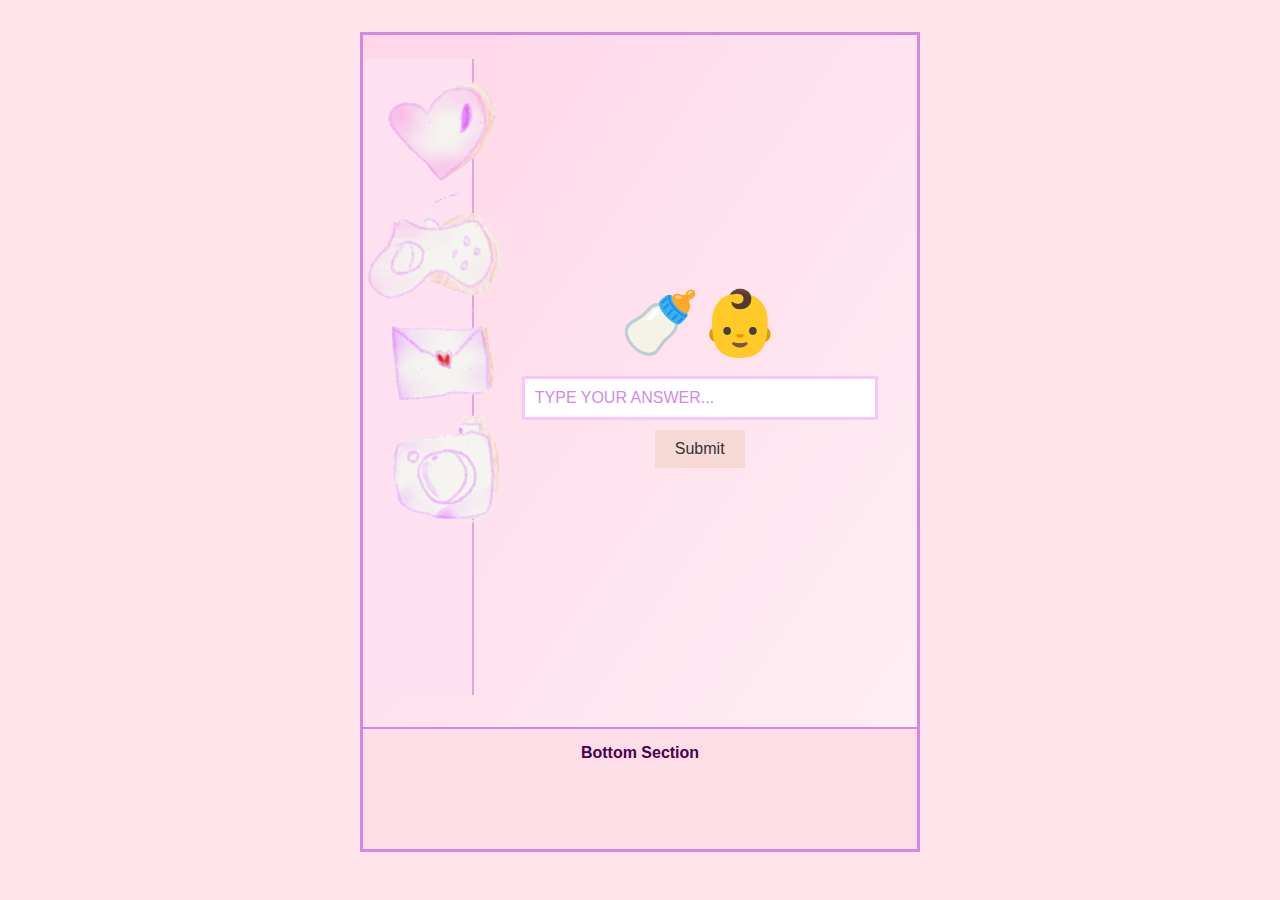
==== games.html @ 5b6dd4e2 "2.1.0" ====
<!DOCTYPE html>
<html lang="en">
<head>
  <meta charset="UTF-8" />
  <meta name="viewport" content="width=device-width, initial-scale=1.0"/>
  <title>Retro Barbie Vibes</title>
  <link rel="stylesheet" href="style.css" />
</head>
<body>
  <div class="main-container">
    <div class="top-section">
      <div class="left-panel">
        <a href="index.html"><img src="images/about.png" alt="Page 1" class="left-icon" id="about"/></a>
        <a href="games.html"><img src="images/games.png" alt="Page 2" class="left-icon" id="games"/></a>
        <a href="page3.html"><img src="images/invite.png" alt="Page 3" class="left-icon" id="invitation"/></a>
        <a href="page4.html"><img src="images/photos.png" alt="Page 4" class="left-icon" id="photos"/></a>
      </div>

      <div class="right-panel">
        <div class="quiz-container" id="game">
          <div class="emoji-question" id="question"></div>
          <input type="text" id="answerInput" placeholder="Type your answer..." />
          <button onclick="checkAnswer()">Submit</button>
          <div class="feedback" id="feedback"></div>
        </div>

        <div id="resultBox" style="display: none;">
          <h3>Your Score: <span id="final-score"></span>/5</h3>
          <button onclick="restartGame()">Try Again</button>
          <button onclick="goHome()">→</button>
        </div>
      </div>
    </div>

    <div class="bottom-section">Bottom Section</div>
  </div>

  <script>
    const quiz = [
      { emoji: "🍼👶", answer: "baby bottle" },
      { emoji: "👶🛁", answer: "baby shower" },
      { emoji: "👣👣", answer: "baby steps" },
      { emoji: "👶📸", answer: "baby photo" },
      { emoji: "💤👶", answer: "sleeping baby" }
    ];

    let current = 0;
    let score = 0;

    const questionEl = document.getElementById("question");
    const answerInput = document.getElementById("answerInput");
    const feedbackEl = document.getElementById("feedback");
    const resultBox = document.getElementById("resultBox");
    const finalScoreEl = document.getElementById("final-score");
    const gameContainer = document.getElementById("game");

    function loadQuestion() {
      if (current < quiz.length) {
        questionEl.textContent = quiz[current].emoji;
        answerInput.value = "";
        feedbackEl.textContent = "";
      } else {
        showResult();
      }
    }

    function checkAnswer() {
      const userAnswer = answerInput.value.trim().toLowerCase();
      const correctAnswer = quiz[current].answer.toLowerCase();

      if (userAnswer === correctAnswer) {
        feedbackEl.textContent = "✅ Correct!";
        score++;
      } else {
        feedbackEl.textContent = `❌ It was: ${quiz[current].answer}`;
      }

      current++;
      setTimeout(loadQuestion, 1000);
    }

    function showResult() {
      gameContainer.style.display = "none";
      resultBox.style.display = "block";
      finalScoreEl.textContent = score;
    }

    function restartGame() {
      current = 0;
      score = 0;
      gameContainer.style.display = "block";
      resultBox.style.display = "none";
      loadQuestion();
    }

    function goHome() {
      window.location.href = "index.html";
    }

    loadQuestion();
  </script>
</body>
</html>
---- style.css ----
/* three main colors 
1. #F9DCFA - purple for all borders
2. F6D9D5 - orange for buttons
3. red to highlight*/

* {
    margin: 0;
    padding: 0;
    box-sizing: border-box;
  }
  
  body {
    background-color: #ffe4ec;
    font-family: 'Comic Sans MS', cursive, sans-serif;
    color: #4b004b;
    display: flex;
    justify-content: center;
    align-items: center;
    height: 100vh;
  }
  
  .main-container {
    width: calc(100vw - 45rem);
    height: calc(100vh - 5rem);
    margin: 0 20rem 1rem 20rem;
    display: flex;
    flex-direction: column;
    background: linear-gradient(to bottom right, #ffd6e8, #fff0f5);
    border: 3px solid #d289e4;
    gap: 2rem;
    overflow: hidden;
    
  }
  
  .top-section {
    display: flex;
    flex: 1;
    gap: 2rem;
    min-height: 0;
  }
  
  .left-panel {
    width: 20%;
    background-color: #ffe0f0;
    border-right: 2px solid #e1a6d7;
  }
  
  .left-panel a {
    display: block;
   
  }
  
  .left-panel img.left-icon {
    width: 9rem;
    height: 16rem;
    object-fit: contain;
    transition: transform 0.1s ease;
   margin-left: 0rem;
   margin-bottom: -6rem;
   margin-top: -3rem;
  }
  
  .left-panel img.left-icon:hover {
    transform: scale(.5);
    cursor: pointer;
  }

#games{
    margin-top: -3rem;
}

  #photos, #invitation {
   width: 12rem;
   height: 16rem;
   margin-left: -1rem;
   padding-top: 3rem;
  }

  .right-panel {
    width: 70%;
    padding: 1rem;
    overflow: hidden;
    display: flex;
    align-items: center;
    justify-content: center;
  }
  
.main-image{
    width: 100%;
    height: auto;
    object-fit: contain;
    display: block;
}

.quiz-container {
  text-align: center;
  max-width: 500px;
  width: 100%;
}

.emoji-question {
  font-size: 4rem;
  margin-bottom: 15px;
}

input[type="text"] {
  padding: 10px;
  font-size: 1rem;
  width: 100%;
  margin-bottom: 10px;
  border: 3px solid #f6c7f7;
  color: #f7ccc6;
}

::placeholder {
  color: #d289e4;
text-transform: uppercase;}

button {
  padding: 10px 20px;
  font-size: 1rem;
  background-color: #F6D9D5;
  color: #333;
  border: none;
  cursor: pointer;
}

.result {
  font-weight: bold;
  margin-top: 10px;
}

  .left-panel,
  .right-panel {
    margin-top: 1.5rem; 
  }

  .bottom-section {
    height: 15%;
    background-color: #fddde6;
    text-align: center;
    line-height: 100%;
    font-weight: bold;
    border-top: 2px solid #d289e4;
    padding: 1rem;
  }
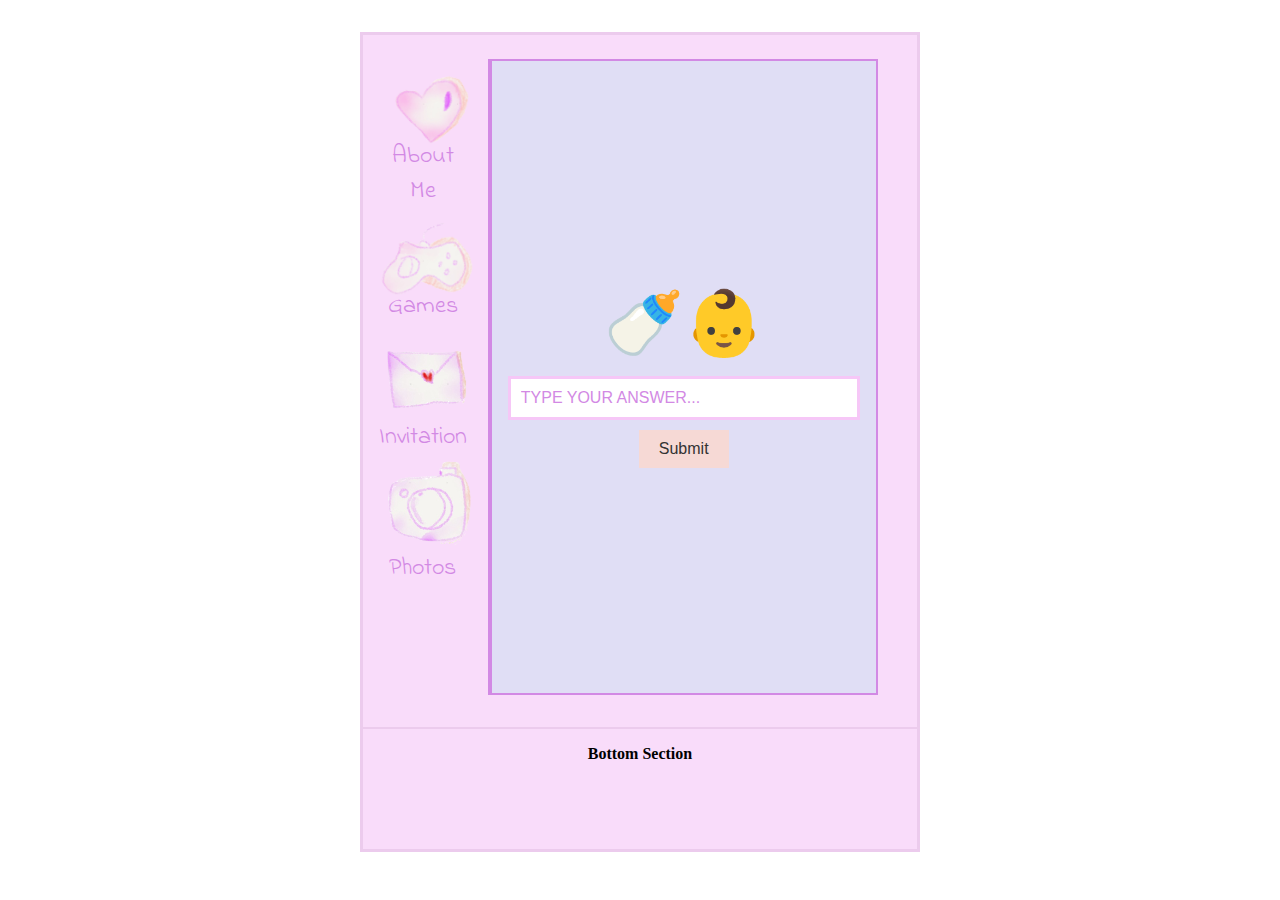
==== commit c95593cc: "4.0" ====
--- a/games.html
+++ b/games.html
@@ -1,19 +1,69 @@
 <!DOCTYPE html>
 <html lang="en">
-<head>
-  <meta charset="UTF-8" />
-  <meta name="viewport" content="width=device-width, initial-scale=1.0"/>
-  <title>Retro Barbie Vibes</title>
-  <link rel="stylesheet" href="style.css" />
-</head>
+  <head>
+    <meta charset="UTF-8" />
+    <meta name="viewport" content="width=device-width, initial-scale=1.0" />
+    <title>Retro Barbie Vibes</title>
+    <link rel="stylesheet" href="style.css" />
+    <link rel="preconnect" href="https://fonts.googleapis.com" />
+    <link rel="preconnect" href="https://fonts.gstatic.com" crossorigin />
+    <link
+      href="https://fonts.googleapis.com/css2?family=Indie+Flower&family=Inter:ital,opsz,wght@0,14..32,100..900;1,14..32,100..900&family=Montserrat:ital,wght@0,100..900;1,100..900&family=Roboto+Slab:wght@100..900&display=swap"
+      rel="stylesheet"
+    />
+  </head>
 <body>
   <div class="main-container">
     <div class="top-section">
       <div class="left-panel">
-        <a href="index.html"><img src="images/about.png" alt="Page 1" class="left-icon" id="about"/></a>
-        <a href="games.html"><img src="images/games.png" alt="Page 2" class="left-icon" id="games"/></a>
-        <a href="page3.html"><img src="images/invite.png" alt="Page 3" class="left-icon" id="invitation"/></a>
-        <a href="page4.html"><img src="images/photos.png" alt="Page 4" class="left-icon" id="photos"/></a>
+        <div class="nav-item">
+          <a href="index.html" class="nav-link">
+            <img
+              src="images/about.png"
+              alt="Page 1"
+              class="left-icon"
+              id="about"
+            />
+            <div class="nav-label">About Me</div>
+          </a>
+        </div>
+
+        <div class="nav-item">
+          <a href="games.html" class="nav-link">
+            <img
+              src="images/games.png"
+              alt="Page 2"
+              class="left-icon"
+              id="games"
+            />
+            <div class="nav-label">Games</div>
+          </a>
+        </div>
+
+        <div class="nav-item">
+          <a href="invitation.html" class="nav-link">
+            <img
+              src="images/invite.png"
+              alt="Page 3"
+              class="left-icon"
+              id="invitation"
+            />
+            <div class="nav-label">Invitation</div>
+          </a>
+        </div>
+
+        <div class="nav-item">
+          <a href="photos.html" class="nav-link">
+            <img
+              src="images/photos.png"
+              alt="Page 4"
+              class="left-icon"
+              id="photos"
+            />
+          
+          <div class="nav-label">Photos</div>
+        </a>
+        </div>
       </div>
 
       <div class="right-panel">
--- a/style.css
+++ b/style.css
@@ -1,95 +1,139 @@
-/* three main colors 
-1. #F9DCFA - purple for all borders
-2. F6D9D5 - orange for buttons
-3. red to highlight*/
+:root {
+  --color-bg: #ffe4ec;
+  --color-panel-bg: #F9DCFA;
+  --color-border: #eccbed;
+  --color-button: #F6D9D5;
+  --color-panel-right-bg: #e0def5;
+  --color-gradient-start: #ffd6e8;
+  --color-gradient-end: #fff0f5;
+  --color-placeholder: #d289e4;
+  --color-text-primary: #4b004b;
+  --color-input-border: #f6c7f7;
+  --color-input-text: #f7ccc6;
+
+
+  --panel-left-width: 20%;
+  --panel-right-width: 70%;
+  --icon-width: 6rem;
+  --icon-height: 13rem;
+
+
+  --transition-speed: 0.2s;
+  --hover-scale: 0.5;
+  --text-hover-scale: 1;
+}
 
 * {
-    margin: 0;
-    padding: 0;
-    box-sizing: border-box;
-  }
-  
-  body {
-    background-color: #ffe4ec;
-    font-family: 'Comic Sans MS', cursive, sans-serif;
-    color: #4b004b;
-    display: flex;
-    justify-content: center;
-    align-items: center;
-    height: 100vh;
-  }
-  
-  .main-container {
-    width: calc(100vw - 45rem);
-    height: calc(100vh - 5rem);
-    margin: 0 20rem 1rem 20rem;
-    display: flex;
-    flex-direction: column;
-    background: linear-gradient(to bottom right, #ffd6e8, #fff0f5);
-    border: 3px solid #d289e4;
-    gap: 2rem;
-    overflow: hidden;
-    
-  }
-  
-  .top-section {
-    display: flex;
-    flex: 1;
-    gap: 2rem;
-    min-height: 0;
-  }
-  
-  .left-panel {
-    width: 20%;
-    background-color: #ffe0f0;
-    border-right: 2px solid #e1a6d7;
-  }
-  
-  .left-panel a {
-    display: block;
-   
-  }
-  
-  .left-panel img.left-icon {
-    width: 9rem;
-    height: 16rem;
-    object-fit: contain;
-    transition: transform 0.1s ease;
-   margin-left: 0rem;
-   margin-bottom: -6rem;
-   margin-top: -3rem;
-  }
-  
-  .left-panel img.left-icon:hover {
-    transform: scale(.5);
-    cursor: pointer;
-  }
-
-#games{
-    margin-top: -3rem;
-}
-
-  #photos, #invitation {
-   width: 12rem;
-   height: 16rem;
-   margin-left: -1rem;
-   padding-top: 3rem;
-  }
-
-  .right-panel {
-    width: 70%;
-    padding: 1rem;
-    overflow: hidden;
-    display: flex;
-    align-items: center;
-    justify-content: center;
-  }
-  
-.main-image{
-    width: 100%;
-    height: auto;
-    object-fit: contain;
-    display: block;
+  margin: 0;
+  padding: 0;
+  box-sizing: border-box;
+}
+
+body {
+
+  display: flex;
+  justify-content: center;
+  align-items: center;
+  height: 100vh;
+}
+
+.main-container {
+  width: calc(100vw - 45rem);
+  height: calc(100vh - 5rem);
+  margin: 0 20rem 1rem 20rem;
+  display: flex;
+  flex-direction: column;
+  background-color: var(--color-panel-bg);
+  border: 3px solid var(--color-border);
+  gap: 2rem;
+  overflow: hidden;
+}
+
+.top-section {
+  display: flex;
+  flex: 1;
+  min-height: 0;
+}
+
+.left-panel {
+  width: var(--panel-left-width);
+  background-color: var(--color-panel-bg);
+  border-right: 2px solid var(--color-placeholder);
+  margin-top: 1.5rem;
+  margin-left: 1rem;
+}
+
+.left-panel a {
+  display: block;
+}
+
+.left-panel img.left-icon {
+  width: var(--icon-width);
+  height: var(--icon-height);
+  object-fit: contain;
+  transition: transform var(--transition-speed) ease;
+  margin-left: 0rem;
+  margin-bottom: -6rem;
+  margin-top: -3rem;
+}
+
+.left-panel img.left-icon:hover {
+  transform: scale(var(--hover-scale));
+  cursor: pointer;
+}
+
+#games {
+  margin-top: -3rem;
+}
+
+#photos, #invitation {
+  width: 8rem;
+  height: 14rem;
+  margin-left: -1rem;
+  padding-top: 2rem;
+}
+
+.nav-link {
+  display: flex;
+  flex-direction: column;
+  align-items: center;
+  text-decoration: none;
+}
+
+.nav-link:hover .left-icon,
+.nav-link:hover .nav-label {
+  transform: scale(var(--hover-scale));
+  transition: transform var(--transition-speed) ease;
+  cursor: pointer;
+}
+
+.nav-label {
+  margin-top: 0.5em;
+  font-family: 'Indie Flower', cursive;
+  font-size: 1.5em;
+  color: var(--color-placeholder);
+  text-align: center;
+  width: 80%;
+  transition: transform var(--transition-speed) ease;
+}
+
+.right-panel {
+  width: var(--panel-right-width);
+  padding: 1rem;
+  overflow: hidden;
+  display: flex;
+  align-items: center;
+  justify-content: center;
+  background-color: var(--color-panel-right-bg);
+  margin-top: 1.5rem;
+  border: 2px solid var(--color-placeholder);
+}
+
+.main-image {
+  width: 1000rem;
+  height: 32rem;
+  object-fit: contain;
+  display: block;
 }
 
 .quiz-container {
@@ -108,18 +152,19 @@
   font-size: 1rem;
   width: 100%;
   margin-bottom: 10px;
-  border: 3px solid #f6c7f7;
-  color: #f7ccc6;
+  border: 3px solid var(--color-input-border);
+  color: var(--color-input-text);
 }
 
 ::placeholder {
-  color: #d289e4;
-text-transform: uppercase;}
+  color: var(--color-placeholder);
+  text-transform: uppercase;
+}
 
 button {
   padding: 10px 20px;
   font-size: 1rem;
-  background-color: #F6D9D5;
+  background-color: var(--color-button);
   color: #333;
   border: none;
   cursor: pointer;
@@ -130,18 +175,60 @@
   margin-top: 10px;
 }
 
-  .left-panel,
-  .right-panel {
-    margin-top: 1.5rem; 
-  }
-
-  .bottom-section {
-    height: 15%;
-    background-color: #fddde6;
-    text-align: center;
-    line-height: 100%;
-    font-weight: bold;
-    border-top: 2px solid #d289e4;
-    padding: 1rem;
-  }
-  +.bottom-section {
+  height: 15%;
+  background-color: var(--color-panel-bg);
+  text-align: center;
+  font-weight: bold;
+  border-top: 2px solid var(--color-border);
+  padding: 1rem;
+}
+
+/* 🔧 Scrollbar inside main-container */
+.main-container {
+  position: relative;
+  overflow-y: scroll;
+  scrollbar-width: auto;
+  scrollbar-color: #c78cbf #ffe4ec;
+}
+
+/* 🌐 For WebKit browsers */
+.main-container::-webkit-scrollbar {
+  width: 24px;
+  background-color: #ffe4ec;
+}
+
+/* 🔼🔽 Arrows */
+.main-container::-webkit-scrollbar-button {
+  height: 16px;
+  width: 24px;
+  background-color: #c78cbf;
+  border: 2px solid var(--color-input-border);
+  display: block;
+}
+
+/* 🌟 Scrollbar Thumb – always visible & sharp */
+.main-container::-webkit-scrollbar-thumb {
+  background-color: #c78cbf;
+  border: 2px solid #4b004b;
+  border-radius: 0;
+  box-shadow: none;
+  opacity: 1; /* 🔥 Make sure it's always fully visible */
+}
+
+/* Background track */
+.main-container::-webkit-scrollbar-track {
+  background: linear-gradient(
+    to bottom,      /* Top color */
+    var(--color-input-border) 70%,      /* 70% baby pink */
+    var(--color-panel-bg) 70%,      /* Switch at 70% to second color */
+    var(--color-panel-bg) 100%      /* Bottom 30% peachy */
+  );
+  border-left: 2px solid #4b004b;
+}
+
+
+/* Corner */
+.main-container::-webkit-scrollbar-corner {
+  background-color: #ffe4ec;
+}
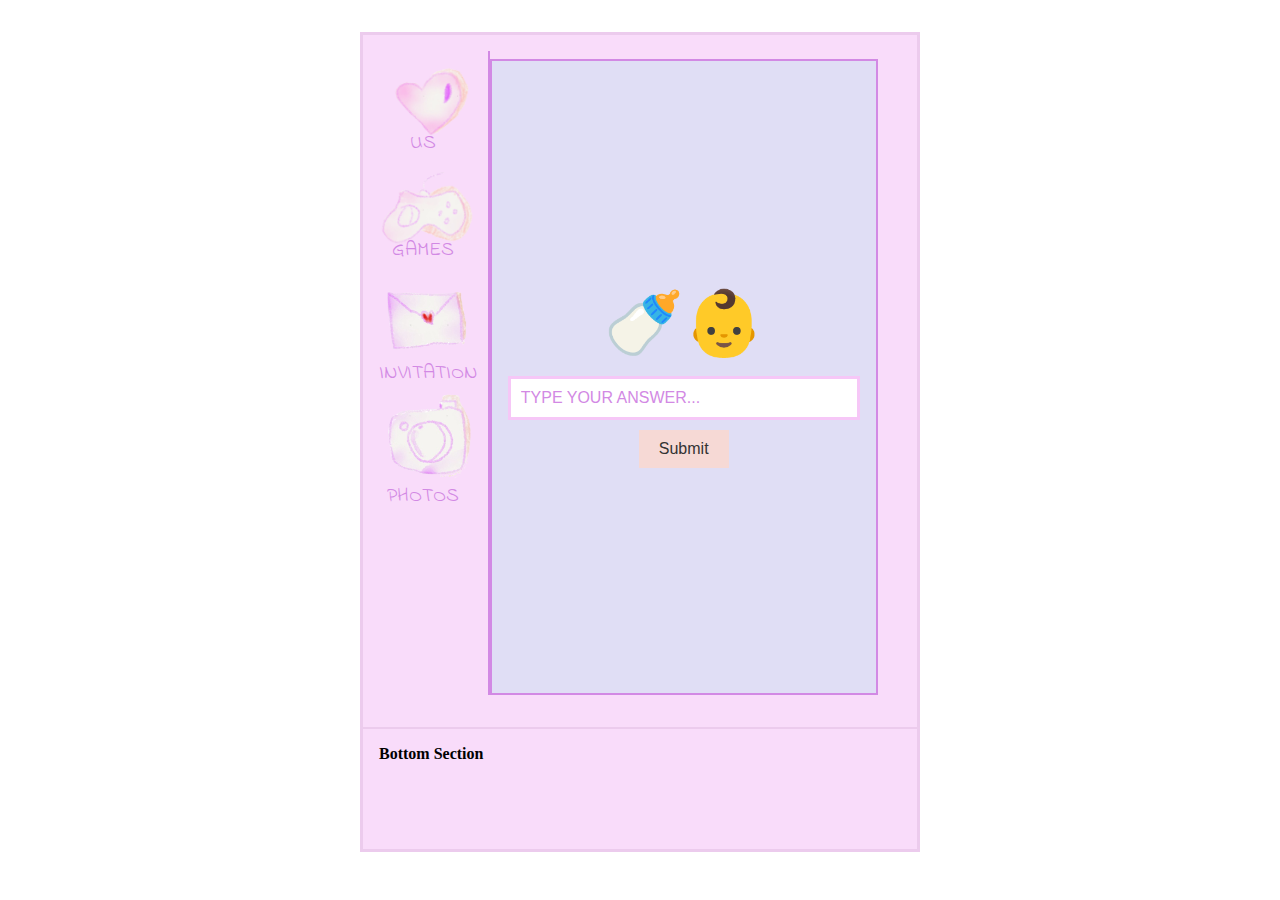
==== commit b4444ecf: "4.1.0" ====
--- a/games.html
+++ b/games.html
@@ -3,7 +3,7 @@
   <head>
     <meta charset="UTF-8" />
     <meta name="viewport" content="width=device-width, initial-scale=1.0" />
-    <title>Retro Barbie Vibes</title>
+    <title>Khyati's Baby Showero Barbie Vibes</title>
     <link rel="stylesheet" href="style.css" />
     <link rel="preconnect" href="https://fonts.googleapis.com" />
     <link rel="preconnect" href="https://fonts.gstatic.com" crossorigin />
@@ -24,7 +24,7 @@
               class="left-icon"
               id="about"
             />
-            <div class="nav-label">About Me</div>
+            <div class="nav-label">Us</div>
           </a>
         </div>
 
--- a/style.css
+++ b/style.css
@@ -10,7 +10,7 @@
   --color-text-primary: #4b004b;
   --color-input-border: #f6c7f7;
   --color-input-text: #f7ccc6;
-
+--color-font:#d289e4 ;
 
   --panel-left-width: 20%;
   --panel-right-width: 70%;
@@ -30,12 +30,13 @@
 }
 
 body {
-
+  /* font-family: 'Indie Flower', cursive; */
   display: flex;
   justify-content: center;
   align-items: center;
   height: 100vh;
 }
+
 
 .main-container {
   width: calc(100vw - 45rem);
@@ -59,8 +60,8 @@
   width: var(--panel-left-width);
   background-color: var(--color-panel-bg);
   border-right: 2px solid var(--color-placeholder);
-  margin-top: 1.5rem;
   margin-left: 1rem;
+  margin-top: 1rem;
 }
 
 .left-panel a {
@@ -108,9 +109,10 @@
 }
 
 .nav-label {
+  text-transform: uppercase;
   margin-top: 0.5em;
   font-family: 'Indie Flower', cursive;
-  font-size: 1.5em;
+  font-size: 1.25em;
   color: var(--color-placeholder);
   text-align: center;
   width: 80%;
@@ -131,7 +133,7 @@
 
 .main-image {
   width: 1000rem;
-  height: 32rem;
+  height: 30rem;
   object-fit: contain;
   display: block;
 }
@@ -176,6 +178,7 @@
 }
 
 .bottom-section {
+  display: flex;
   height: 15%;
   background-color: var(--color-panel-bg);
   text-align: center;
@@ -184,47 +187,81 @@
   padding: 1rem;
 }
 
+.bottom-content {
+  display: flex;
+  justify-content: space-between;
+  align-items: center;
+  width: 100%;
+}
+
+.bottom-left {
+  width: auto;
+  display: flex;
+  align-items: center;
+}
+
+.bottom-icon {
+  margin-left: -1rem;
+  width: 6rem;
+  object-fit: contain;
+  transition: transform var(--transition-speed) ease;
+  cursor: pointer;
+}
+
+.bottom-icon:hover {
+  transform: scale(1.5);
+}
+
+.bottom-right .color-picker {
+  display: flex;
+  flex-direction: row; /* ensure it's a row */
+  flex-wrap: wrap; /* allows wrapping if space is less */
+  /* padding: 0.5rem; */
+}
+
+.color-swatch {
+  width: 2.4rem;
+  height: 2.4rem;
+  border: 2px solid var(--color-input-border);
+  box-shadow: 2px 2px 4px rgba(0, 0, 0, 0.2);
+  cursor: pointer;
+  transition: transform 0.2s ease;
+  /* background-color: transparent;  */
+}
+
+.color-swatch:hover {
+  transform: scale(1.15);
+}
+
 /* 🔧 Scrollbar inside main-container */
 .main-container {
   position: relative;
   overflow-y: scroll;
-  scrollbar-width: auto;
-  scrollbar-color: #c78cbf #ffe4ec;
 }
 
 /* 🌐 For WebKit browsers */
 .main-container::-webkit-scrollbar {
   width: 24px;
-  background-color: #ffe4ec;
 }
 
 /* 🔼🔽 Arrows */
 .main-container::-webkit-scrollbar-button {
   height: 16px;
   width: 24px;
-  background-color: #c78cbf;
-  border: 2px solid var(--color-input-border);
+  background-color: var(--color-input-border);
+  border: 2px solid var(--color-placeholder);
   display: block;
-}
-
-/* 🌟 Scrollbar Thumb – always visible & sharp */
-.main-container::-webkit-scrollbar-thumb {
-  background-color: #c78cbf;
-  border: 2px solid #4b004b;
-  border-radius: 0;
-  box-shadow: none;
-  opacity: 1; /* 🔥 Make sure it's always fully visible */
 }
 
 /* Background track */
 .main-container::-webkit-scrollbar-track {
   background: linear-gradient(
     to bottom,      /* Top color */
-    var(--color-input-border) 70%,      /* 70% baby pink */
-    var(--color-panel-bg) 70%,      /* Switch at 70% to second color */
-    var(--color-panel-bg) 100%      /* Bottom 30% peachy */
+    var(--color-input-border) 70%,      
+    var(--color-panel-bg) 70%,      
+    var(--color-panel-bg) 100%     
   );
-  border-left: 2px solid #4b004b;
+  border-left: 2px solid var(--color-placeholder); 
 }
 
 
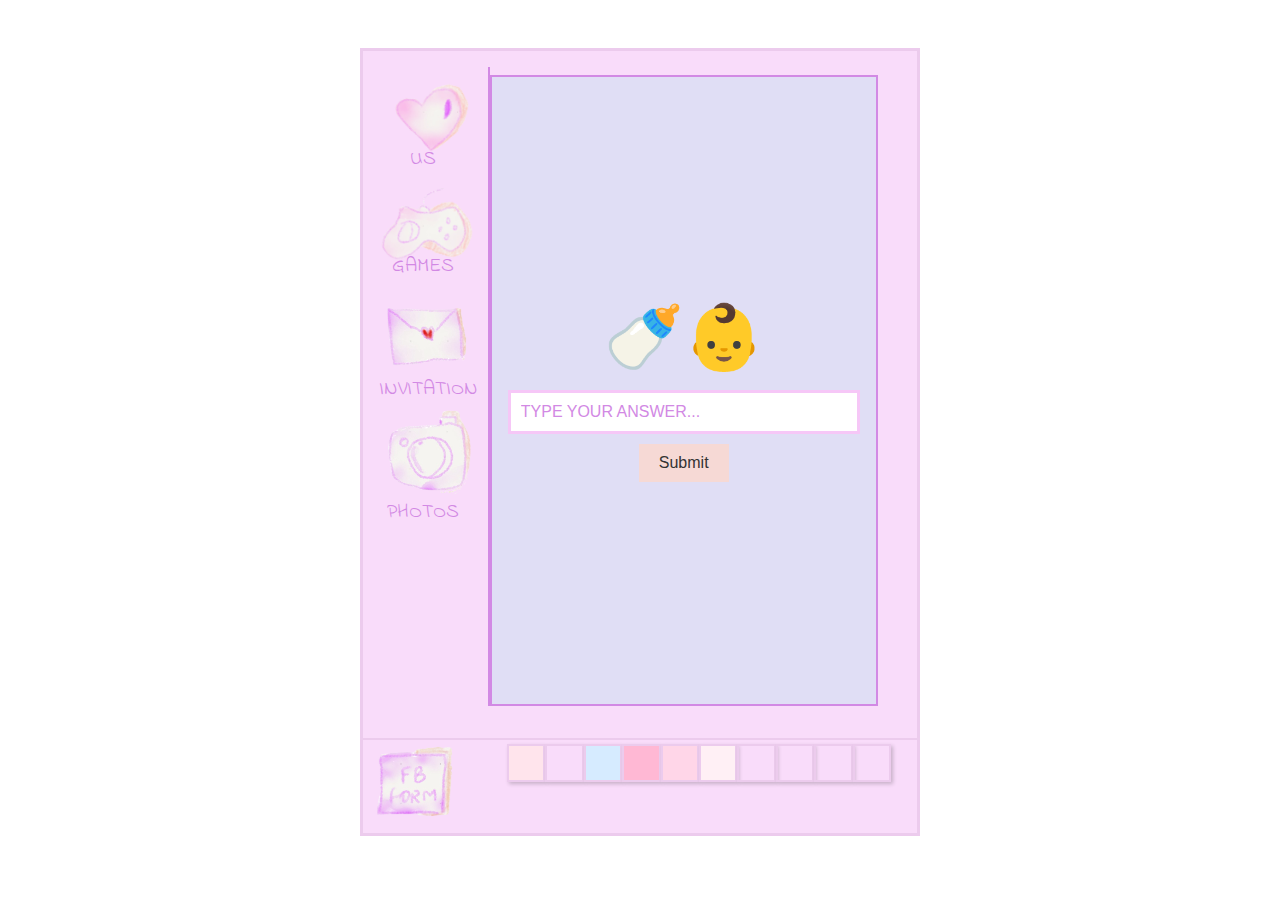
==== commit c5124510: "5.0" ====
--- a/games.html
+++ b/games.html
@@ -12,142 +12,220 @@
       rel="stylesheet"
     />
   </head>
-<body>
-  <div class="main-container">
-    <div class="top-section">
-      <div class="left-panel">
-        <div class="nav-item">
-          <a href="index.html" class="nav-link">
-            <img
-              src="images/about.png"
-              alt="Page 1"
-              class="left-icon"
-              id="about"
+  <body>
+    <div class="main-container">
+      <div class="top-section">
+        <div class="left-panel">
+          <div class="nav-item">
+            <a href="index.html" class="nav-link">
+              <img
+                src="images/about.png"
+                alt="Page 1"
+                class="left-icon"
+                id="about"
+              />
+              <div class="nav-label">Us</div>
+            </a>
+          </div>
+
+          <div class="nav-item">
+            <a href="games.html" class="nav-link">
+              <img
+                src="images/games.png"
+                alt="Page 2"
+                class="left-icon"
+                id="games"
+              />
+              <div class="nav-label">Games</div>
+            </a>
+          </div>
+
+          <div class="nav-item">
+            <a href="invitation.html" class="nav-link">
+              <img
+                src="images/invite.png"
+                alt="Page 3"
+                class="left-icon"
+                id="invitation"
+              />
+              <div class="nav-label">Invitation</div>
+            </a>
+          </div>
+
+          <div class="nav-item">
+            <a href="photos.html" class="nav-link">
+              <img
+                src="images/photos.png"
+                alt="Page 4"
+                class="left-icon"
+                id="photos"
+              />
+
+              <div class="nav-label">Photos</div>
+            </a>
+          </div>
+        </div>
+
+        <div class="right-panel">
+          <div class="quiz-container" id="game">
+            <div class="emoji-question" id="question"></div>
+            <input
+              type="text"
+              id="answerInput"
+              placeholder="Type your answer..."
             />
-            <div class="nav-label">Us</div>
-          </a>
-        </div>
-
-        <div class="nav-item">
-          <a href="games.html" class="nav-link">
-            <img
-              src="images/games.png"
-              alt="Page 2"
-              class="left-icon"
-              id="games"
-            />
-            <div class="nav-label">Games</div>
-          </a>
-        </div>
-
-        <div class="nav-item">
-          <a href="invitation.html" class="nav-link">
-            <img
-              src="images/invite.png"
-              alt="Page 3"
-              class="left-icon"
-              id="invitation"
-            />
-            <div class="nav-label">Invitation</div>
-          </a>
-        </div>
-
-        <div class="nav-item">
-          <a href="photos.html" class="nav-link">
-            <img
-              src="images/photos.png"
-              alt="Page 4"
-              class="left-icon"
-              id="photos"
-            />
-          
-          <div class="nav-label">Photos</div>
-        </a>
+            <button onclick="checkAnswer()">Submit</button>
+            <div class="feedback" id="feedback"></div>
+          </div>
+
+          <div id="resultBox" style="display: none">
+            <h3>Your Score: <span id="final-score"></span>/5</h3>
+            <button onclick="restartGame()">Try Again</button>
+            <button onclick="goHome()">→</button>
+          </div>
         </div>
       </div>
 
-      <div class="right-panel">
-        <div class="quiz-container" id="game">
-          <div class="emoji-question" id="question"></div>
-          <input type="text" id="answerInput" placeholder="Type your answer..." />
-          <button onclick="checkAnswer()">Submit</button>
-          <div class="feedback" id="feedback"></div>
-        </div>
-
-        <div id="resultBox" style="display: none;">
-          <h3>Your Score: <span id="final-score"></span>/5</h3>
-          <button onclick="restartGame()">Try Again</button>
-          <button onclick="goHome()">→</button>
+      <div class="bottom-section">
+        <div class="bottom-content">
+          <div class="bottom-left">
+            <a
+              href="https://forms.office.com/r/HLgDbQ54sD"
+              target="_blank"
+              rel="noopener noreferrer"
+            >
+              <img
+                src="images/form.png"
+                alt="Bottom Icon"
+                class="bottom-icon"
+              />
+            </a>
+            <div class="color-picker">
+              <div
+                class="color-swatch"
+                style="background-color: #ffe4ec"
+                data-color="#ffe4ec"
+              ></div>
+              <div
+                class="color-swatch"
+                style="background-color: #f9dcfa"
+                data-color="#f9dcfa"
+              ></div>
+              <div
+                class="color-swatch"
+                style="background-color: #d6ebff"
+                data-color="#d289e4"
+              ></div>
+              <div
+                class="color-swatch"
+                style="background-color: #ffb8d4"
+                data-color="#c78cbf"
+              ></div>
+              <div
+                class="color-swatch"
+                style="background-color: #ffd6e8"
+                data-color="#ffd6e8"
+              ></div>
+              <div
+                class="color-swatch"
+                style="background-color: #fff0f5"
+                data-color="#fff0f5"
+              ></div>
+              <div class="color-swatch"></div>
+              <div class="color-swatch"></div>
+              <div class="color-swatch"></div>
+              <div class="color-swatch"></div>
+            </div>
+          </div>
+          <div class="bottom-right"></div>
         </div>
       </div>
+
+      <div class="custom-scrollbar">
+        <div class="custom-thumb"></div>
+      </div>
+      
+      <script>
+        // Color Swatches functionality
+        const colorSwatches = document.querySelectorAll(".color-swatch");
+        const elementsToColor = document.querySelectorAll(
+          ".main-container, .left-panel, .bottom-section"
+        );
+
+        colorSwatches.forEach((swatch) => {
+          swatch.addEventListener("click", () => {
+            const selectedColor = swatch.style.backgroundColor;
+
+            elementsToColor.forEach((element) => {
+              element.style.backgroundColor = selectedColor;
+            });
+          });
+        });
+
+        // Quiz functionality
+        const quiz = [
+          { emoji: "🍼👶", answer: "baby bottle" },
+          { emoji: "👶🛁", answer: "baby shower" },
+          { emoji: "👣👣", answer: "baby steps" },
+          { emoji: "👶📸", answer: "baby photo" },
+          { emoji: "💤👶", answer: "sleeping baby" },
+        ];
+
+        let current = 0;
+        let score = 0;
+
+        const questionEl = document.getElementById("question");
+        const answerInput = document.getElementById("answerInput");
+        const feedbackEl = document.getElementById("feedback");
+        const resultBox = document.getElementById("resultBox");
+        const finalScoreEl = document.getElementById("final-score");
+        const gameContainer = document.getElementById("game");
+
+        function loadQuestion() {
+          if (current < quiz.length) {
+            questionEl.textContent = quiz[current].emoji;
+            answerInput.value = "";
+            feedbackEl.textContent = "";
+          } else {
+            showResult();
+          }
+        }
+
+        function checkAnswer() {
+          const userAnswer = answerInput.value.trim().toLowerCase();
+          const correctAnswer = quiz[current].answer.toLowerCase();
+
+          if (userAnswer === correctAnswer) {
+            feedbackEl.textContent = "✅ Correct!";
+            score++;
+          } else {
+            feedbackEl.textContent = `❌ It was: ${quiz[current].answer}`;
+          }
+
+          current++;
+          setTimeout(loadQuestion, 1000);
+        }
+
+        function showResult() {
+          gameContainer.style.display = "none";
+          resultBox.style.display = "block";
+          finalScoreEl.textContent = score;
+        }
+
+        function restartGame() {
+          current = 0;
+          score = 0;
+          gameContainer.style.display = "block";
+          resultBox.style.display = "none";
+          loadQuestion();
+        }
+
+        function goHome() {
+          window.location.href = "index.html";
+        }
+
+        loadQuestion();
+      </script>
     </div>
-
-    <div class="bottom-section">Bottom Section</div>
-  </div>
-
-  <script>
-    const quiz = [
-      { emoji: "🍼👶", answer: "baby bottle" },
-      { emoji: "👶🛁", answer: "baby shower" },
-      { emoji: "👣👣", answer: "baby steps" },
-      { emoji: "👶📸", answer: "baby photo" },
-      { emoji: "💤👶", answer: "sleeping baby" }
-    ];
-
-    let current = 0;
-    let score = 0;
-
-    const questionEl = document.getElementById("question");
-    const answerInput = document.getElementById("answerInput");
-    const feedbackEl = document.getElementById("feedback");
-    const resultBox = document.getElementById("resultBox");
-    const finalScoreEl = document.getElementById("final-score");
-    const gameContainer = document.getElementById("game");
-
-    function loadQuestion() {
-      if (current < quiz.length) {
-        questionEl.textContent = quiz[current].emoji;
-        answerInput.value = "";
-        feedbackEl.textContent = "";
-      } else {
-        showResult();
-      }
-    }
-
-    function checkAnswer() {
-      const userAnswer = answerInput.value.trim().toLowerCase();
-      const correctAnswer = quiz[current].answer.toLowerCase();
-
-      if (userAnswer === correctAnswer) {
-        feedbackEl.textContent = "✅ Correct!";
-        score++;
-      } else {
-        feedbackEl.textContent = `❌ It was: ${quiz[current].answer}`;
-      }
-
-      current++;
-      setTimeout(loadQuestion, 1000);
-    }
-
-    function showResult() {
-      gameContainer.style.display = "none";
-      resultBox.style.display = "block";
-      finalScoreEl.textContent = score;
-    }
-
-    function restartGame() {
-      current = 0;
-      score = 0;
-      gameContainer.style.display = "block";
-      resultBox.style.display = "none";
-      loadQuestion();
-    }
-
-    function goHome() {
-      window.location.href = "index.html";
-    }
-
-    loadQuestion();
-  </script>
-</body>
+  </body>
 </html>
--- a/style.css
+++ b/style.css
@@ -40,7 +40,7 @@
 
 .main-container {
   width: calc(100vw - 45rem);
-  height: calc(100vh - 5rem);
+  height: calc(100vh - 7rem);
   margin: 0 20rem 1rem 20rem;
   display: flex;
   flex-direction: column;
@@ -179,7 +179,7 @@
 
 .bottom-section {
   display: flex;
-  height: 15%;
+  height: 8%;
   background-color: var(--color-panel-bg);
   text-align: center;
   font-weight: bold;
@@ -195,14 +195,13 @@
 }
 
 .bottom-left {
-  width: auto;
-  display: flex;
-  align-items: center;
+  display: flex;
+  align-items: flex-start;
 }
 
 .bottom-icon {
   margin-left: -1rem;
-  width: 6rem;
+  width: 7rem;
   object-fit: contain;
   transition: transform var(--transition-speed) ease;
   cursor: pointer;
@@ -212,21 +211,31 @@
   transform: scale(1.5);
 }
 
+.color-picker {
+  display: flex;
+  margin: 2.8rem;
+  margin-left: 2rem;
+}
+
+.bottom-right{
+  display: flex;
+  justify-content: flex-end;
+  align-items: flex-start;
+  width: 100%;
+}
+
 .bottom-right .color-picker {
   display: flex;
-  flex-direction: row; /* ensure it's a row */
-  flex-wrap: wrap; /* allows wrapping if space is less */
-  /* padding: 0.5rem; */
-}
+  flex-direction: row;
+  }
 
 .color-swatch {
   width: 2.4rem;
   height: 2.4rem;
-  border: 2px solid var(--color-input-border);
+  border: 2px solid var(--color-border);
   box-shadow: 2px 2px 4px rgba(0, 0, 0, 0.2);
   cursor: pointer;
   transition: transform 0.2s ease;
-  /* background-color: transparent;  */
 }
 
 .color-swatch:hover {
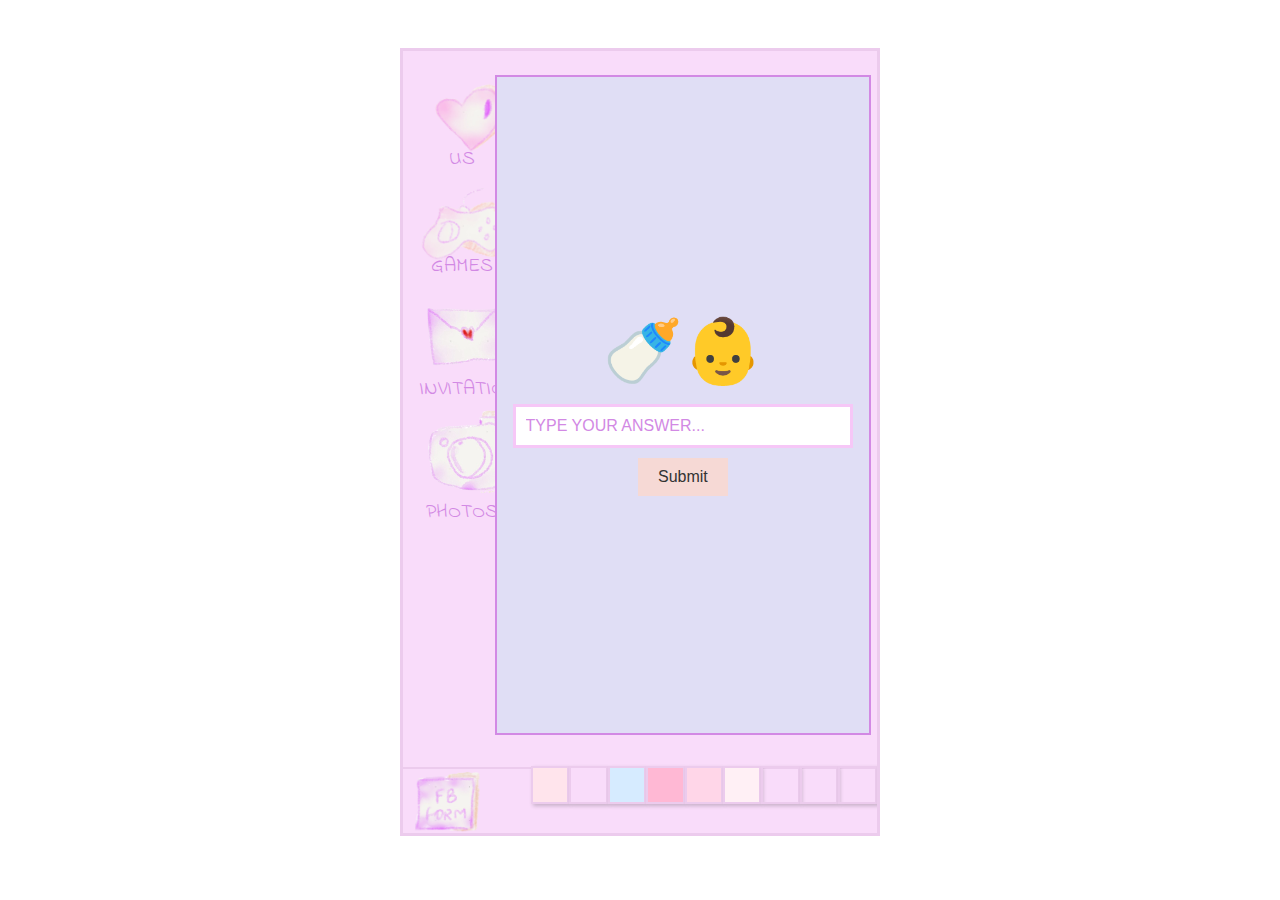
==== commit c35c8776: "5.1.0" ====
--- a/games.html
+++ b/games.html
@@ -144,7 +144,7 @@
       <div class="custom-scrollbar">
         <div class="custom-thumb"></div>
       </div>
-      
+
       <script>
         // Color Swatches functionality
         const colorSwatches = document.querySelectorAll(".color-swatch");
--- a/style.css
+++ b/style.css
@@ -39,7 +39,7 @@
 
 
 .main-container {
-  width: calc(100vw - 45rem);
+  width: calc(100vw - 50rem);
   height: calc(100vh - 7rem);
   margin: 0 20rem 1rem 20rem;
   display: flex;
@@ -54,14 +54,15 @@
   display: flex;
   flex: 1;
   min-height: 0;
+  margin-right: -4rem;
 }
 
 .left-panel {
   width: var(--panel-left-width);
   background-color: var(--color-panel-bg);
-  border-right: 2px solid var(--color-placeholder);
   margin-left: 1rem;
   margin-top: 1rem;
+  margin-right: -2rem;
 }
 
 .left-panel a {
@@ -179,7 +180,7 @@
 
 .bottom-section {
   display: flex;
-  height: 8%;
+  height: 4%;
   background-color: var(--color-panel-bg);
   text-align: center;
   font-weight: bold;
@@ -201,19 +202,20 @@
 
 .bottom-icon {
   margin-left: -1rem;
-  width: 7rem;
+  margin-top: 1rem;
+  width: 6rem;
   object-fit: contain;
   transition: transform var(--transition-speed) ease;
   cursor: pointer;
 }
 
 .bottom-icon:hover {
-  transform: scale(1.5);
+  transform: scale(0.5);
 }
 
 .color-picker {
   display: flex;
-  margin: 2.8rem;
+  margin: 3.2rem;
   margin-left: 2rem;
 }
 
@@ -251,12 +253,11 @@
 /* 🌐 For WebKit browsers */
 .main-container::-webkit-scrollbar {
   width: 24px;
+
 }
 
 /* 🔼🔽 Arrows */
 .main-container::-webkit-scrollbar-button {
-  height: 16px;
-  width: 24px;
   background-color: var(--color-input-border);
   border: 2px solid var(--color-placeholder);
   display: block;
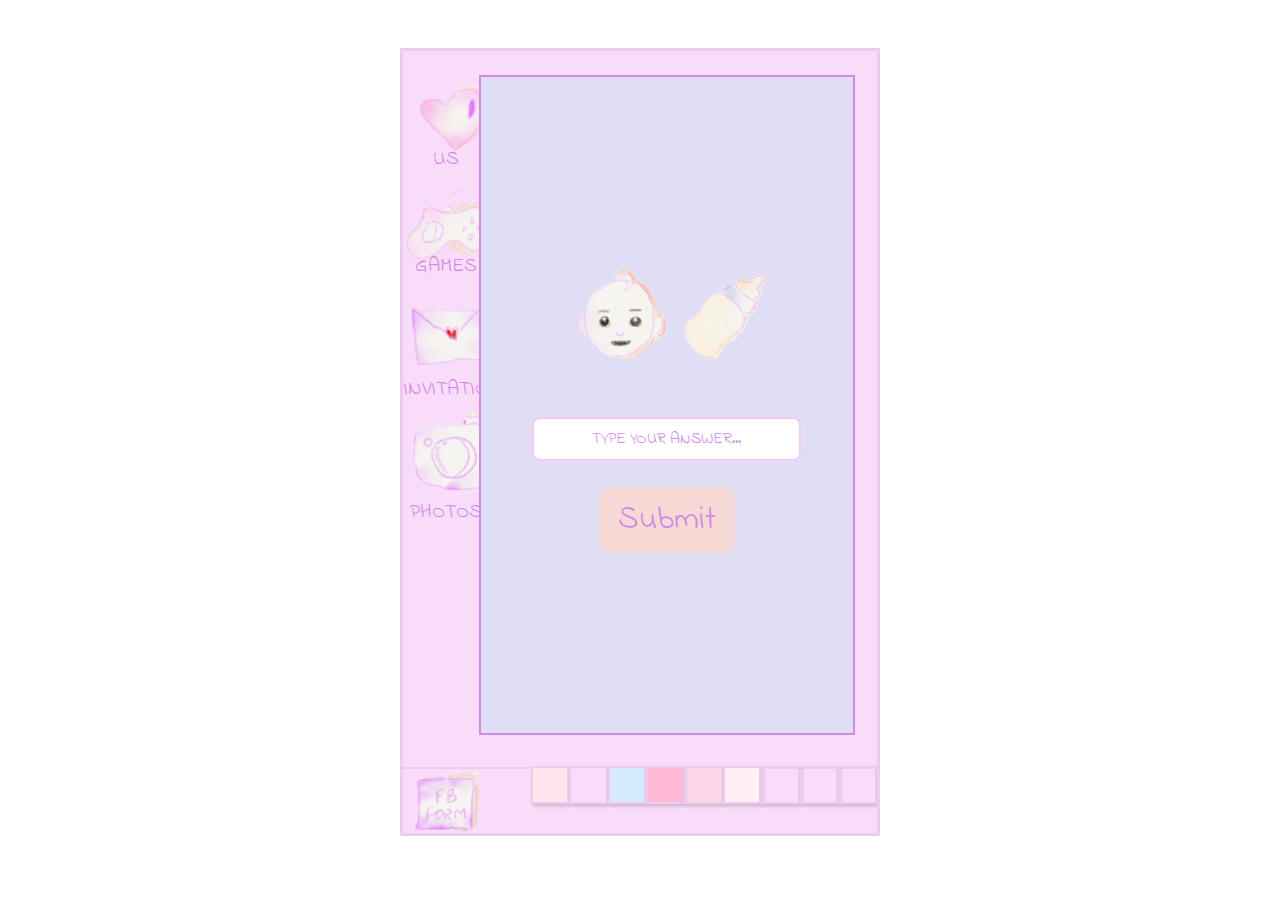
==== commit b6bf9e32: "6.0" ====
--- a/games.html
+++ b/games.html
@@ -164,11 +164,31 @@
 
         // Quiz functionality
         const quiz = [
-          { emoji: "🍼👶", answer: "baby bottle" },
-          { emoji: "👶🛁", answer: "baby shower" },
-          { emoji: "👣👣", answer: "baby steps" },
-          { emoji: "👶📸", answer: "baby photo" },
-          { emoji: "💤👶", answer: "sleeping baby" },
+          {
+            emoji:
+              '<img src="images/baby-bottle.png" class="quiz-image" alt="baby bottle" />',
+            answer: "baby bottle",
+          },
+          {
+            emoji:
+              '<img src="images/baby-shower.png" class="quiz-image" alt="baby shower" />',
+            answer: "baby shower",
+          },
+          {
+            emoji:
+              '<img src="images/baby-steps.png" class="quiz-image" alt="baby steps" />',
+            answer: "baby steps",
+          },
+          {
+            emoji:
+              '<img src="images/photo.png" class="quiz-image" alt="baby photo" />',
+            answer: "baby photo",
+          },
+          {
+            emoji:
+              '<img src="images/baby-food.png" class="quiz-image" alt="sleeping baby" />',
+            answer: "baby food",
+          },
         ];
 
         let current = 0;
@@ -183,7 +203,7 @@
 
         function loadQuestion() {
           if (current < quiz.length) {
-            questionEl.textContent = quiz[current].emoji;
+            questionEl.innerHTML = quiz[current].emoji; // changed from textContent to innerHTML
             answerInput.value = "";
             feedbackEl.textContent = "";
           } else {
--- a/style.css
+++ b/style.css
@@ -1,8 +1,8 @@
 :root {
   --color-bg: #ffe4ec;
-  --color-panel-bg: #F9DCFA;
+  --color-panel-bg: #f9dcfa;
   --color-border: #eccbed;
-  --color-button: #F6D9D5;
+  --color-button: #f6d9d5;
   --color-panel-right-bg: #e0def5;
   --color-gradient-start: #ffd6e8;
   --color-gradient-end: #fff0f5;
@@ -10,14 +10,13 @@
   --color-text-primary: #4b004b;
   --color-input-border: #f6c7f7;
   --color-input-text: #f7ccc6;
---color-font:#d289e4 ;
+  --color-font: #d289e4;
 
   --panel-left-width: 20%;
   --panel-right-width: 70%;
   --icon-width: 6rem;
   --icon-height: 13rem;
 
-
   --transition-speed: 0.2s;
   --hover-scale: 0.5;
   --text-hover-scale: 1;
@@ -36,7 +35,6 @@
   align-items: center;
   height: 100vh;
 }
-
 
 .main-container {
   width: calc(100vw - 50rem);
@@ -60,7 +58,6 @@
 .left-panel {
   width: var(--panel-left-width);
   background-color: var(--color-panel-bg);
-  margin-left: 1rem;
   margin-top: 1rem;
   margin-right: -2rem;
 }
@@ -88,7 +85,8 @@
   margin-top: -3rem;
 }
 
-#photos, #invitation {
+#photos,
+#invitation {
   width: 8rem;
   height: 14rem;
   margin-left: -1rem;
@@ -112,7 +110,7 @@
 .nav-label {
   text-transform: uppercase;
   margin-top: 0.5em;
-  font-family: 'Indie Flower', cursive;
+  font-family: "Indie Flower", cursive;
   font-size: 1.25em;
   color: var(--color-placeholder);
   text-align: center;
@@ -140,17 +138,82 @@
 }
 
 .quiz-container {
-  text-align: center;
-  max-width: 500px;
-  width: 100%;
+  display: flex;
+  flex-direction: column;
+  align-items: center;
+  justify-content: center;
+  text-align: center;
+  gap: 1rem;
+}
+
+.quiz-container input[type="text"] {
+  padding: 0.5rem;
+  border: 2px solid var(--color-input-border);
+  border-radius: 8px;
+  width: 70%;
+  max-width: 400px;
+  text-align: center;
+  font-size: 1rem;
+}
+
+.quiz-container button {
+  padding: 0.6rem 1.2rem;
+  color: var(--color-placeholder);
+  background-color: var(--color-button);
+  border: none;
+  border-radius: 12px;
+  cursor: pointer;
+  font-size: 2rem;
+  transition: transform 0.2s ease;
+  font-family: "Indie Flower", cursive;
+}
+
+.quiz-container button:hover {
+  transform: scale(1.05);
+}
+
+#resultBox {
+  display: flex;
+  flex-direction: column;
+  align-items: center;
+  gap: 1rem;
+  text-align: center;
+  font-family: "Indie Flower", cursive;
+}
+
+#resultBox button {
+  padding: 0.6rem 1.2rem;
+  background-color: var(--color-button);
+  border: none;
+  border-radius: 12px;
+  cursor: pointer;
+  font-size: 1rem;
+  transition: transform 0.2s ease;
+  font-family: "Indie Flower", cursive;
+}
+
+#resultBox button:hover {
+  transform: scale(1.05);
+}
+
+.quiz-image {
+  width: 24rem;
+  height: 24rem;
+  object-fit: contain;
+  margin-top: -3rem;
+  margin-bottom: -12rem;
+  align-items: center;
+  margin-left: 1rem;
 }
 
 .emoji-question {
-  font-size: 4rem;
-  margin-bottom: 15px;
+  font-size: 2rem;
+  width: 24rem;
+  margin-bottom: 8px;
 }
 
 input[type="text"] {
+  font-family: "Indie Flower", cursive;
   padding: 10px;
   font-size: 1rem;
   width: 100%;
@@ -162,20 +225,13 @@
 ::placeholder {
   color: var(--color-placeholder);
   text-transform: uppercase;
-}
-
-button {
-  padding: 10px 20px;
-  font-size: 1rem;
-  background-color: var(--color-button);
-  color: #333;
-  border: none;
-  cursor: pointer;
+  font-family: "Indie Flower", cursive;
 }
 
 .result {
   font-weight: bold;
   margin-top: 10px;
+  font-family: "Indie Flower", cursive;
 }
 
 .bottom-section {
@@ -219,7 +275,7 @@
   margin-left: 2rem;
 }
 
-.bottom-right{
+.bottom-right {
   display: flex;
   justify-content: flex-end;
   align-items: flex-start;
@@ -229,7 +285,7 @@
 .bottom-right .color-picker {
   display: flex;
   flex-direction: row;
-  }
+}
 
 .color-swatch {
   width: 2.4rem;
@@ -253,7 +309,6 @@
 /* 🌐 For WebKit browsers */
 .main-container::-webkit-scrollbar {
   width: 24px;
-
 }
 
 /* 🔼🔽 Arrows */
@@ -266,14 +321,13 @@
 /* Background track */
 .main-container::-webkit-scrollbar-track {
   background: linear-gradient(
-    to bottom,      /* Top color */
-    var(--color-input-border) 70%,      
-    var(--color-panel-bg) 70%,      
-    var(--color-panel-bg) 100%     
+    to bottom,
+    /* Top color */ var(--color-input-border) 70%,
+    var(--color-panel-bg) 70%,
+    var(--color-panel-bg) 100%
   );
-  border-left: 2px solid var(--color-placeholder); 
-}
-
+  border-left: 2px solid var(--color-placeholder);
+}
 
 /* Corner */
 .main-container::-webkit-scrollbar-corner {
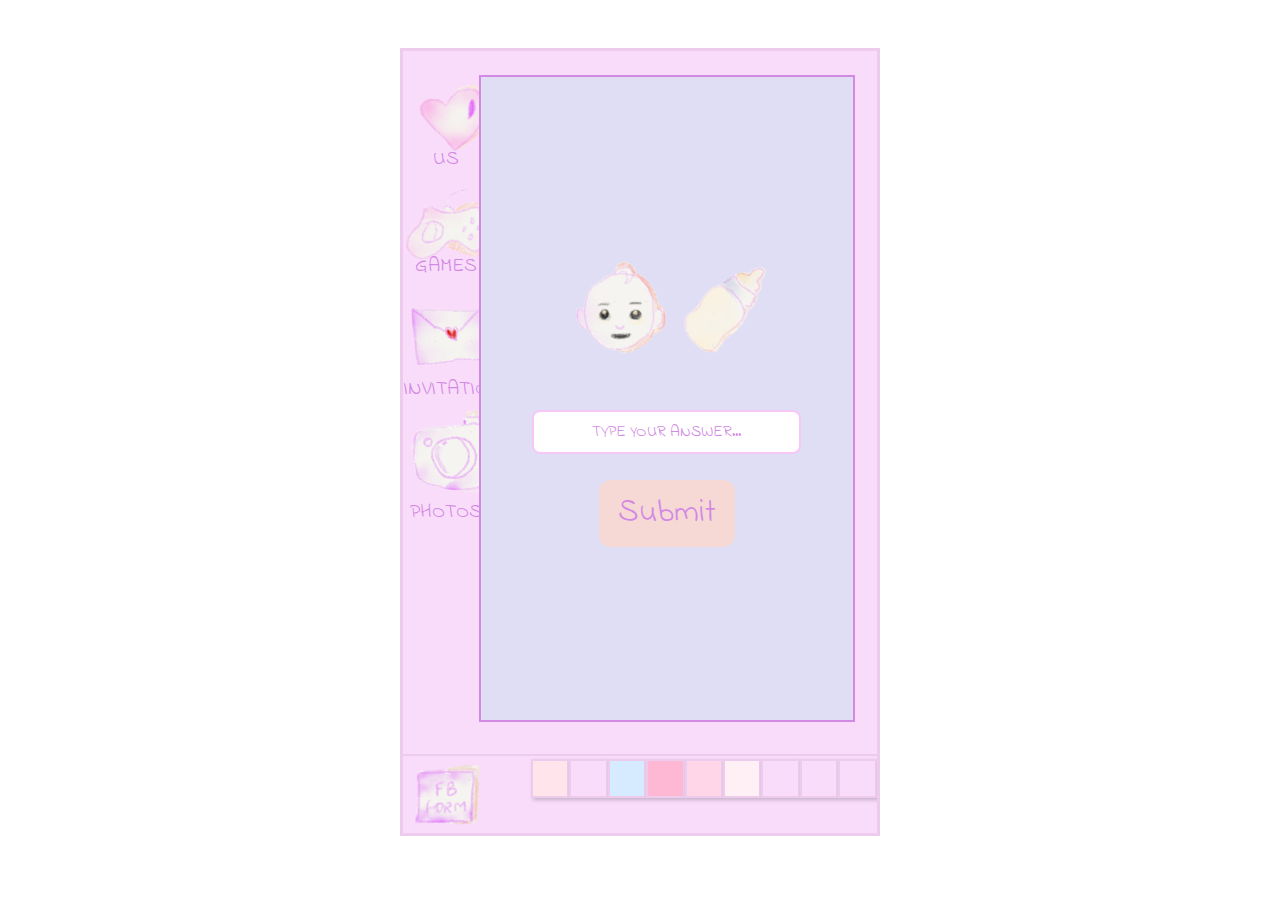
==== commit 85249f2c: "6.1.1" ====
--- a/games.html
+++ b/games.html
@@ -101,40 +101,16 @@
               />
             </a>
             <div class="color-picker">
-              <div
-                class="color-swatch"
-                style="background-color: #ffe4ec"
-                data-color="#ffe4ec"
-              ></div>
-              <div
-                class="color-swatch"
-                style="background-color: #f9dcfa"
-                data-color="#f9dcfa"
-              ></div>
-              <div
-                class="color-swatch"
-                style="background-color: #d6ebff"
-                data-color="#d289e4"
-              ></div>
-              <div
-                class="color-swatch"
-                style="background-color: #ffb8d4"
-                data-color="#c78cbf"
-              ></div>
-              <div
-                class="color-swatch"
-                style="background-color: #ffd6e8"
-                data-color="#ffd6e8"
-              ></div>
-              <div
-                class="color-swatch"
-                style="background-color: #fff0f5"
-                data-color="#fff0f5"
-              ></div>
-              <div class="color-swatch"></div>
-              <div class="color-swatch"></div>
-              <div class="color-swatch"></div>
-              <div class="color-swatch"></div>
+              <div class="color-swatch" style="background-color: #ffe4ec;" data-color="#ffe4ec"></div>
+              <div class="color-swatch" style="background-color: #f9dcfa;" data-color="#f9dcfa"></div>
+              <div class="color-swatch" style="background-color: #d6ebff;" data-color="#d289e4"></div>
+              <div class="color-swatch" style="background-color: #ffb8d4;" data-color="#c78cbf"></div>
+              <div class="color-swatch" style="background-color: #ffd6e8;" data-color="#ffd6e8"></div>
+              <div class="color-swatch" style="background-color: #fff0f5;" data-color="#fff0f5"></div>
+              <div class="color-swatch" style="background-color: #f9dcfa;" data-color="#f9dcfa"></div>
+              <div class="color-swatch" style="background-color: #f9dcfa;" data-color="#f9dcfa"></div>
+              <div class="color-swatch" id="last-two-hidden" style="background-color: #f9dcfa;" data-color="#f9dcfa"></div>
+              <div class="color-swatch" id="last-two-hidden" style="background-color: #f9dcfa;" data-color="#f9dcfa"></div>
             </div>
           </div>
           <div class="bottom-right"></div>
--- a/style.css
+++ b/style.css
@@ -34,6 +34,7 @@
   justify-content: center;
   align-items: center;
   height: 100vh;
+
 }
 
 .main-container {
@@ -236,7 +237,7 @@
 
 .bottom-section {
   display: flex;
-  height: 4%;
+  height: 6%;
   background-color: var(--color-panel-bg);
   text-align: center;
   font-weight: bold;
@@ -333,3 +334,115 @@
 .main-container::-webkit-scrollbar-corner {
   background-color: #ffe4ec;
 }
+
+@media screen and (max-width: 768px) {
+  .main-container {
+    width: 90vw;
+    height: 95vh;
+    margin: 0;
+    flex-direction: column;
+    gap: 1rem;
+    overflow: auto;
+  }
+
+  .top-section {
+    flex-direction: column;
+    margin: 0;
+    padding: 0;
+    margin-bottom: -2.4rem;
+  }
+
+  .left-panel {
+    width: 100%;
+    height: 6rem;
+    display: flex;
+    flex-wrap: wrap;
+    justify-content: space-around;
+    margin-top: -1rem;
+    padding: 1rem 0;
+    background-color: var(--color-panel-bg);
+  }
+
+  .left-panel img.left-icon,
+  #photos,
+  #invitation {
+    width: 4rem !important;
+    height: 4rem !important;
+    margin: 0 !important;
+    padding: 0 !important;
+  }
+
+  .nav-label {
+    font-size: 1rem;
+    margin-top: -1rem;
+  }
+
+  .right-panel {
+    width: 100%;
+    height: 80%;
+    margin: 0;
+    padding: 1rem;
+    border: 2px solid var(--color-placeholder);
+  }
+
+  .main-image {
+    width: 100rem;
+    height: auto;
+    object-fit: contain;
+    display: block;
+  }
+
+  .quiz-container input[type="text"] {
+    width: 50%;
+  }
+
+  .bottom-section {
+    flex-direction: column;
+  }
+
+  .bottom-content {
+    flex-direction: column;
+    gap: 1rem;
+    margin-left: -5.6rem;
+  }
+
+  .bottom-left,
+  .bottom-right {
+    justify-content: center;
+  }
+
+  .bottom-icon {
+    width: 4rem;
+    margin-left: 10rem;
+    margin-top: -3rem;
+  }
+
+  .color-picker {
+    margin: 0;
+    justify-content: center;
+    margin-top: -1rem;
+  }
+
+  .color-swatch {
+    width: 1.6rem;
+    height: 1.6rem;
+  }
+
+  #last-two-hidden {
+    display: none;
+  }
+
+  .quiz-image {
+    width: 24rem;
+    height: 24rem;
+    align-items: center;
+  }
+
+  .emoji-question {
+    width: 100%;
+    text-align: center;
+  }
+  .main-container::-webkit-scrollbar {
+    width: 16px;
+  }
+}
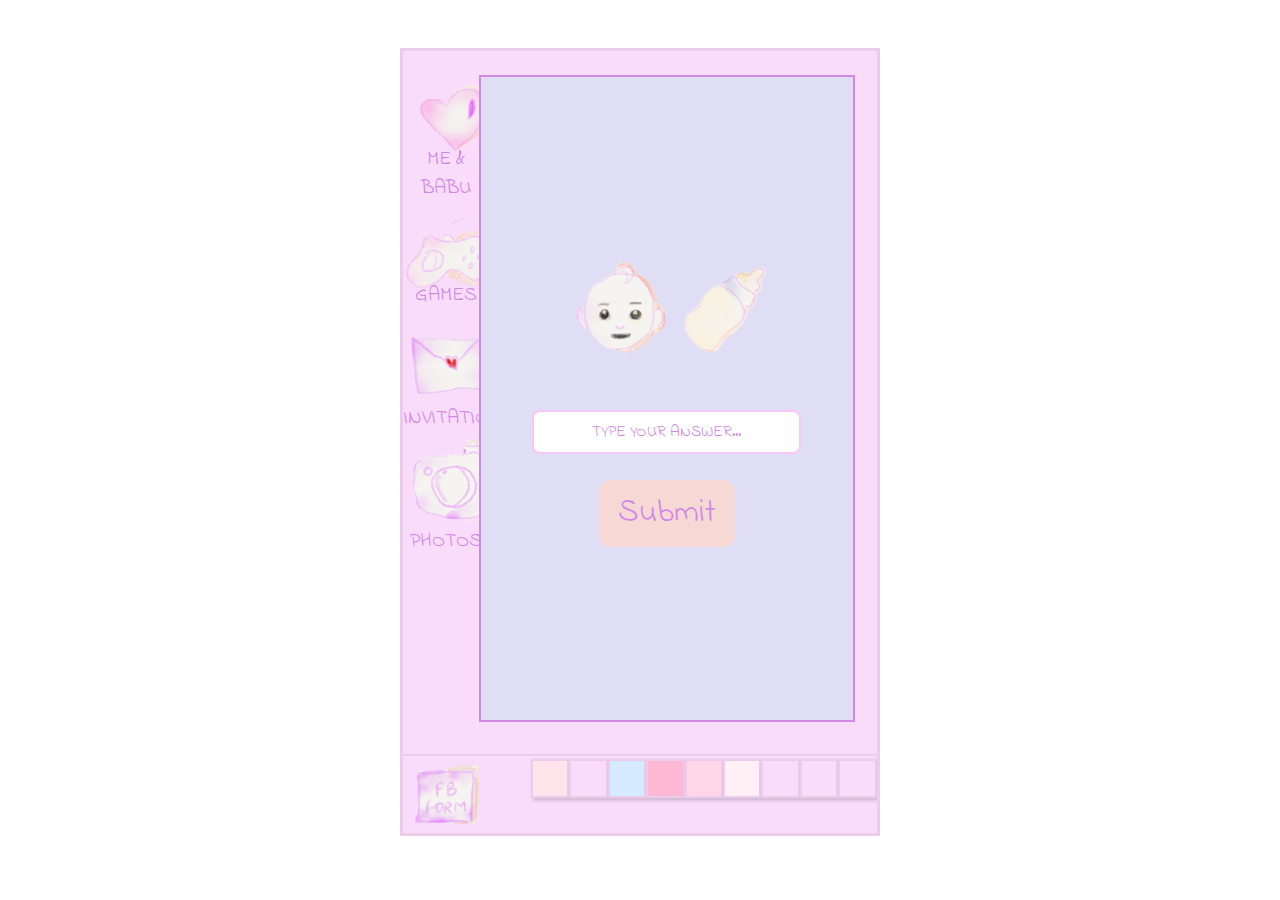
==== commit 329d975c: "7.0" ====
--- a/games.html
+++ b/games.html
@@ -24,7 +24,7 @@
                 class="left-icon"
                 id="about"
               />
-              <div class="nav-label">Us</div>
+              <div class="nav-label">Me & Babu</div>
             </a>
           </div>
 
@@ -157,7 +157,7 @@
           },
           {
             emoji:
-              '<img src="images/photo.png" class="quiz-image" alt="baby photo" />',
+              '<img src="images/baby-photo.png" class="quiz-image" alt="baby photo" />',
             answer: "baby photo",
           },
           {
--- a/style.css
+++ b/style.css
@@ -34,8 +34,51 @@
   justify-content: center;
   align-items: center;
   height: 100vh;
-
-}
+}
+
+/* Mobile popup style (Microsoft error + pink theme) */
+.mobile-popup {
+  display: none; 
+  position: fixed;
+  top: 50%;
+  left: 50%;
+  transform: translate(-50%, -50%);
+  width: 80%;
+  max-width: 300px;
+  background-color: var(--color-panel-bg);
+  border: 2px solid var(--color-border);
+  z-index: 9999;
+  font-family: 'Inter', sans-serif;
+  box-shadow: 0 0 10px var(--color-panel-bg);
+}
+
+.popup-header {
+  display: flex;
+  justify-content: space-between;
+  align-items: center;
+  background-color: var(--color-placeholder);
+  padding: 0.5rem 1rem;
+  font-weight: light;
+  color: var(--color-text-primary);
+  border-bottom: 1px solid var(--color-font);
+}
+
+.popup-title {
+  font-size: 1rem;
+}
+
+.popup-close {
+  cursor: pointer;
+  font-size: 1.1rem;
+}
+
+.popup-message {
+  padding: 1rem;
+  font-size: 0.95rem;
+  color: #5c0032;
+  text-align: center;
+}
+
 
 .main-container {
   width: calc(100vw - 50rem);
@@ -335,11 +378,17 @@
   background-color: #ffe4ec;
 }
 
-@media screen and (max-width: 768px) {
+/* General responsive tweaks */
+
+@media screen and (min-width: 360px) and (max-width: 1024px){
+  body{
+    margin-top: -2rem;
+  }
   .main-container {
     width: 90vw;
-    height: 95vh;
+    height: 80vh;
     margin: 0;
+    padding: 0;
     flex-direction: column;
     gap: 1rem;
     overflow: auto;
@@ -388,8 +437,16 @@
   .main-image {
     width: 100rem;
     height: auto;
-    object-fit: contain;
+    object-fit: cover;
     display: block;
+  }
+
+  #video {
+    width: 20rem;
+  }
+
+  #invite{
+    width: 90%;
   }
 
   .quiz-container input[type="text"] {
@@ -442,6 +499,11 @@
     width: 100%;
     text-align: center;
   }
+
+  .main-container{
+    overflow-y: hidden;
+  }
+
   .main-container::-webkit-scrollbar {
     width: 16px;
   }
